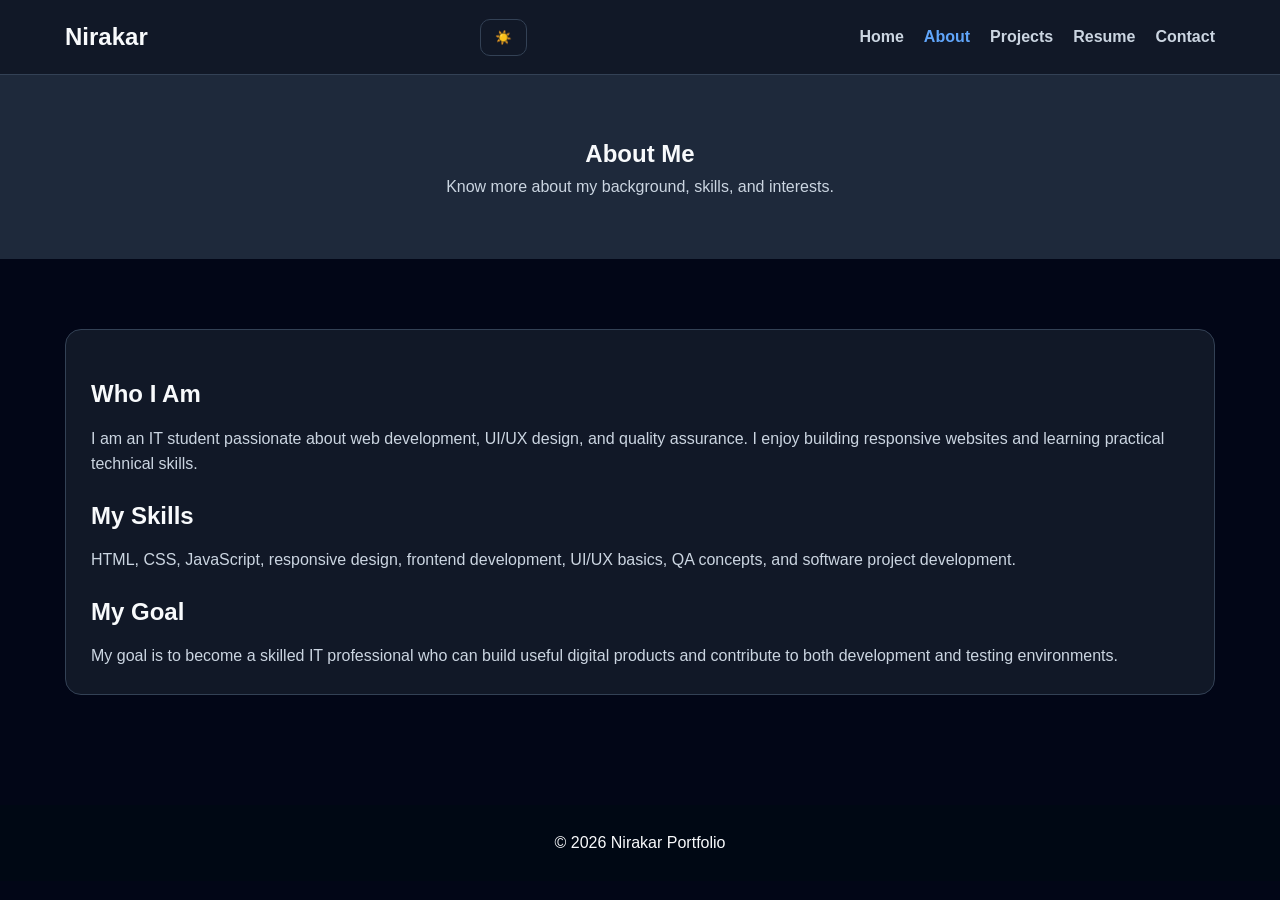
==== about.html @ ef01564d "initial portfolio website" ====
<!DOCTYPE html>
<html lang="en">
<head>
  <meta charset="UTF-8" />
  <meta name="viewport" content="width=device-width, initial-scale=1.0" />
  <title>Nirakar | About</title>
  <link rel="stylesheet" href="css/style.css" />
</head>
<body>
  <header class="site-header">
    <div class="container navbar">
      <h2 class="logo">Nirakar</h2>

      <div class="nav-actions">
        <button id="themeToggle" class="theme-toggle-btn" aria-label="Toggle theme">🌙</button>
        <button class="menu-toggle" id="menuToggle" aria-label="Open menu">☰</button>
      </div>

      <nav class="nav" id="navMenu">
        <a href="index.html">Home</a>
        <a href="about.html" class="active">About</a>
        <a href="projects.html">Projects</a>
        <a href="resume.html">Resume</a>
        <a href="contact.html">Contact</a>
      </nav>
    </div>
  </header>

  <main>
    <section class="page-banner">
      <div class="container">
        <h1>About Me</h1>
        <p>Know more about my background, skills, and interests.</p>
      </div>
    </section>

    <section class="section">
      <div class="container content-card">
        <h2>Who I Am</h2>
        <p>
          I am an IT student passionate about web development, UI/UX design, and quality assurance.
          I enjoy building responsive websites and learning practical technical skills.
        </p>

        <h2>My Skills</h2>
        <p>
          HTML, CSS, JavaScript, responsive design, frontend development, UI/UX basics,
          QA concepts, and software project development.
        </p>

        <h2>My Goal</h2>
        <p>
          My goal is to become a skilled IT professional who can build useful digital products
          and contribute to both development and testing environments.
        </p>
      </div>
    </section>
  </main>

  <footer class="site-footer">
    <div class="container footer-content">
      <p>&copy; <span id="year"></span> Nirakar Portfolio</p>
    </div>
  </footer>

  <script src="js/scripts.js"></script>
</body>
</html>
---- css/style.css ----
* {
  margin: 0;
  padding: 0;
  box-sizing: border-box;
}

:root {
  --bg-color: #ffffff;
  --text-color: #0f172a;
  --muted-text: #64748b;
  --card-bg: #ffffff;
  --border-color: #e2e8f0;
  --primary: #2563eb;
  --hero-bg: linear-gradient(to right, #f8fbff, #eef4ff);
  --section-bg: #f8fafc;
  --banner-bg: #f1f5f9;
  --footer-bg: #0f172a;
  --footer-text: #ffffff;
}

body.dark-mode {
  --bg-color: #020617;
  --text-color: #f8fafc;
  --muted-text: #cbd5e1;
  --card-bg: #111827;
  --border-color: #334155;
  --primary: #60a5fa;
  --hero-bg: linear-gradient(to right, #0f172a, #111827);
  --section-bg: #0f172a;
  --banner-bg: #1e293b;
  --footer-bg: #000814;
  --footer-text: #f8fafc;
}

body {
  font-family: Arial, Helvetica, sans-serif;
  line-height: 1.6;
  background-color: var(--bg-color);
  color: var(--text-color);
  transition: background-color 0.3s ease, color 0.3s ease;
}

html {
  scroll-behavior: smooth;
}

a {
  text-decoration: none;
  color: inherit;
}

.container {
  width: 90%;
  max-width: 1150px;
  margin: 0 auto;
}

.site-header {
  background: var(--card-bg);
  border-bottom: 1px solid var(--border-color);
  position: sticky;
  top: 0;
  z-index: 1000;
}

.navbar {
  display: flex;
  align-items: center;
  justify-content: space-between;
  padding: 18px 0;
  position: relative;
}

.logo {
  color: var(--text-color);
}

.nav {
  display: flex;
  gap: 20px;
}

.nav a {
  color: var(--muted-text);
  font-weight: 600;
}

.nav a.active,
.nav a:hover {
  color: var(--primary);
}

.nav-actions {
  display: flex;
  gap: 10px;
  align-items: center;
}

.theme-toggle-btn,
.menu-toggle {
  border: 1px solid var(--border-color);
  background: var(--card-bg);
  color: var(--text-color);
  padding: 10px 14px;
  border-radius: 10px;
  cursor: pointer;
}

.menu-toggle {
  display: none;
}

.hero {
  padding: 80px 0;
  background: var(--hero-bg);
}

.hero-content {
  display: grid;
  grid-template-columns: 1.5fr 1fr;
  gap: 30px;
  align-items: center;
}

.hero h1 {
  font-size: 2.7rem;
  margin-bottom: 15px;
}

.hero p {
  color: var(--muted-text);
  margin-bottom: 20px;
}

.hero-buttons {
  display: flex;
  gap: 15px;
  flex-wrap: wrap;
}

.hero-card,
.card,
.content-card {
  background: var(--card-bg);
  border: 1px solid var(--border-color);
  padding: 25px;
  border-radius: 16px;
}

.clock-box {
  margin-top: 15px;
}

.clock-box h4 {
  margin-bottom: 5px;
}

.clock-box p {
  font-size: 1.2rem;
  font-weight: bold;
  color: var(--primary);
}

.section {
  padding: 70px 0;
}

.light-bg {
  background: var(--section-bg);
}

.page-banner {
  padding: 60px 0;
  background: var(--banner-bg);
  text-align: center;
}

.page-banner p {
  color: var(--muted-text);
}

.section-title {
  text-align: center;
}

.section-title p {
  color: var(--muted-text);
}

.grid {
  display: grid;
  gap: 25px;
}

.grid-3 {
  grid-template-columns: repeat(3, 1fr);
}

.card h3,
.content-card h2 {
  margin-bottom: 12px;
}

.card p,
.content-card p {
  color: var(--muted-text);
}

.content-card h2 {
  margin-top: 20px;
}

.resume-wrapper {
  text-align: center;
}

.resume-img {
  width: 100%;
  max-width: 700px;
  border: 1px solid var(--border-color);
  border-radius: 12px;
}

.btn {
  display: inline-block;
  padding: 12px 22px;
  border-radius: 10px;
  font-weight: bold;
  margin-top: 20px;
}

.btn-primary {
  background: var(--primary);
  color: white;
}

.btn-secondary {
  border: 1px solid var(--primary);
  color: var(--primary);
}

.form-wrapper {
  max-width: 700px;
}

.form-group {
  margin-bottom: 20px;
}

.form-group label {
  display: block;
  margin-bottom: 8px;
  font-weight: bold;
}

.form-group input,
.form-group textarea {
  width: 100%;
  padding: 13px;
  border: 1px solid var(--border-color);
  border-radius: 10px;
  font-size: 1rem;
  background: var(--card-bg);
  color: var(--text-color);
}

.error {
  color: red;
  font-size: 0.9rem;
  display: block;
  margin-top: 6px;
}

.success-message {
  color: green;
  margin-top: 15px;
  font-weight: bold;
}

.site-footer {
  padding: 25px 0;
  background: var(--footer-bg);
  color: var(--footer-text);
  margin-top: 40px;
}

.footer-content {
  display: flex;
  justify-content: center;
}

@media (max-width: 900px) {
  .hero-content,
  .grid-3 {
    grid-template-columns: 1fr;
  }

  .hero h1 {
    font-size: 2.1rem;
  }
}

@media (max-width: 768px) {
  .menu-toggle {
    display: block;
  }

  .nav {
    display: none;
    flex-direction: column;
    position: absolute;
    top: 75px;
    right: 5%;
    background: var(--card-bg);
    border: 1px solid var(--border-color);
    padding: 15px;
    border-radius: 12px;
    width: 220px;
  }

  .nav.show {
    display: flex;
  }

  .section {
    padding: 50px 0;
  }

  .hero {
    padding: 60px 0;
  }
}
.project-card {
  border: 1px solid var(--border-color);
  transition: all 0.3s ease;
}

.project-card:hover {
  border-color: var(--primary);
  transform: translateY(-6px);
  box-shadow: 0 10px 20px rgba(0, 0, 0, 0.08);
}
.hero-buttons .btn {
  transition: all 0.3s ease;
}

.hero-buttons .btn:hover {
  transform: translateY(-4px);
  box-shadow: 0 10px 20px rgba(0, 0, 0, 0.12);
}

.hero-buttons .btn-primary:hover {
  background: #1d4ed8;
}

.hero-buttons .btn-secondary:hover {
  background: var(--primary);
  color: white;
}
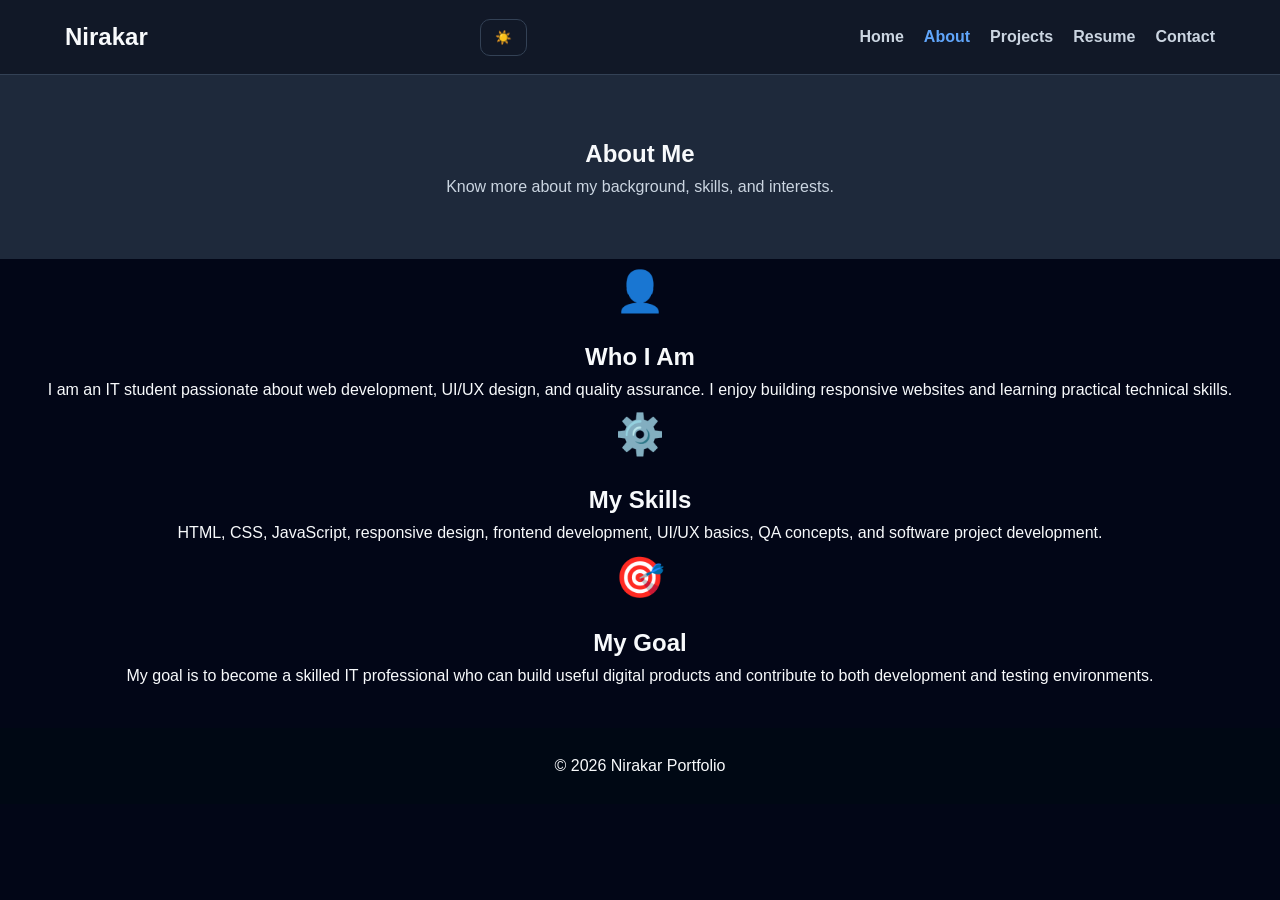
==== commit beef9c98: "Update" ====
--- a/about.html
+++ b/about.html
@@ -34,27 +34,32 @@
       </div>
     </section>
 
-    <section class="section">
-      <div class="container content-card">
-        <h2>Who I Am</h2>
-        <p>
-          I am an IT student passionate about web development, UI/UX design, and quality assurance.
-          I enjoy building responsive websites and learning practical technical skills.
-        </p>
+    <div class="about-card">
+  <div class="about-icon">👤</div>
+  <h2>Who I Am</h2>
+  <p>
+    I am an IT student passionate about web development, UI/UX design, and quality assurance.
+    I enjoy building responsive websites and learning practical technical skills.
+  </p>
+</div>
 
-        <h2>My Skills</h2>
-        <p>
-          HTML, CSS, JavaScript, responsive design, frontend development, UI/UX basics,
-          QA concepts, and software project development.
-        </p>
+<div class="about-card">
+  <div class="about-icon">⚙️</div>
+  <h2>My Skills</h2>
+  <p>
+    HTML, CSS, JavaScript, responsive design, frontend development, UI/UX basics,
+    QA concepts, and software project development.
+  </p>
+</div>
 
-        <h2>My Goal</h2>
-        <p>
-          My goal is to become a skilled IT professional who can build useful digital products
-          and contribute to both development and testing environments.
-        </p>
-      </div>
-    </section>
+<div class="about-card">
+  <div class="about-icon">🎯</div>
+  <h2>My Goal</h2>
+  <p>
+    My goal is to become a skilled IT professional who can build useful digital products
+    and contribute to both development and testing environments.
+  </p>
+</div>
   </main>
 
   <footer class="site-footer">
--- a/css/style.css
+++ b/css/style.css
@@ -356,4 +356,19 @@
 .hero-buttons .btn-secondary:hover {
   background: var(--primary);
   color: white;
+}
+
+.about-icon {
+  font-size: 40px;
+  margin-bottom: 15px;
+  transition: transform 0.3s ease;
+}
+
+/* Animate icon on hover */
+.about-card:hover .about-icon {
+  transform: scale(1.2) rotate(5deg);
+}
+
+.about-card {
+  text-align: center;
 }
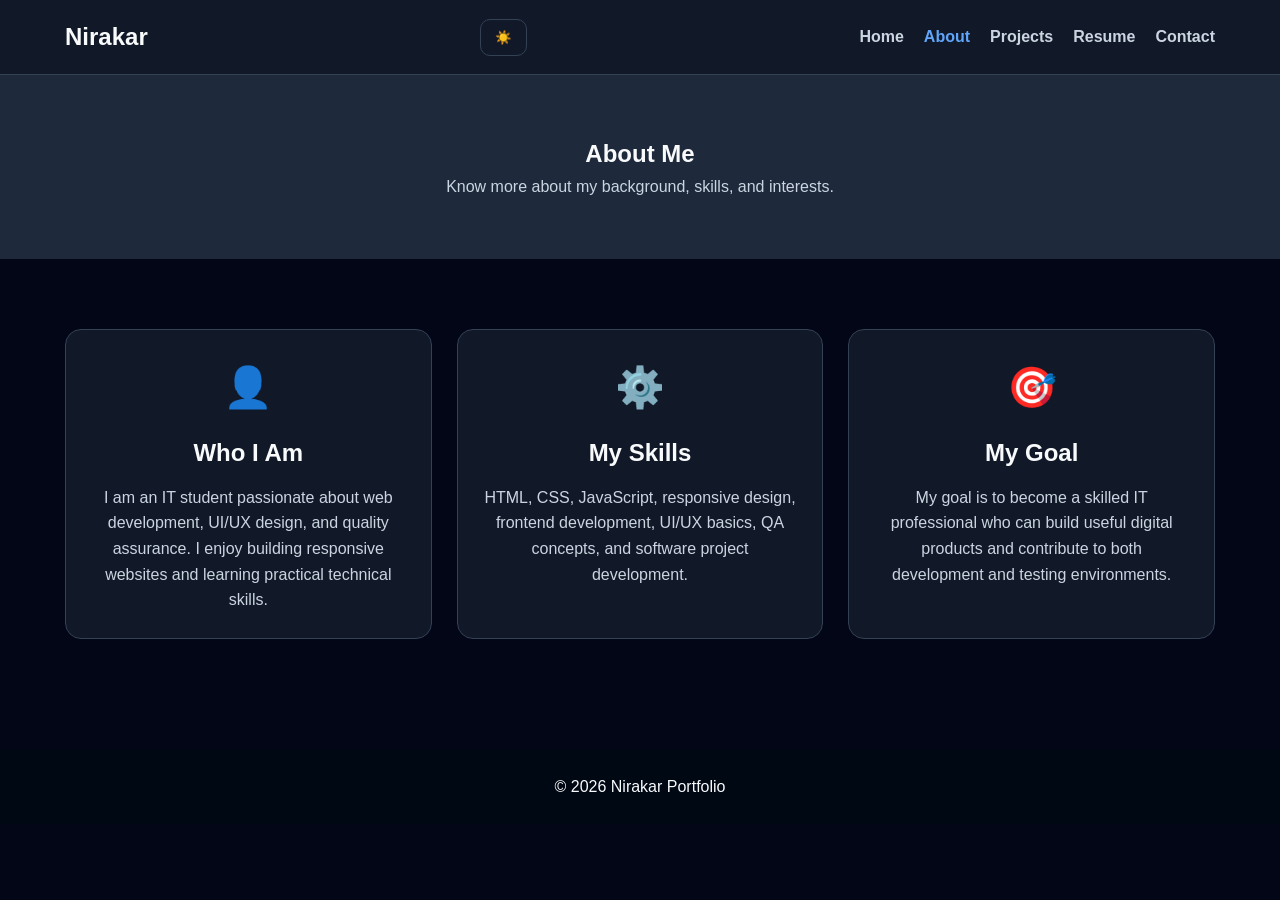
==== commit 184b87d3: "update2" ====
--- a/about.html
+++ b/about.html
@@ -34,32 +34,36 @@
       </div>
     </section>
 
-    <div class="about-card">
-  <div class="about-icon">👤</div>
-  <h2>Who I Am</h2>
-  <p>
-    I am an IT student passionate about web development, UI/UX design, and quality assurance.
-    I enjoy building responsive websites and learning practical technical skills.
-  </p>
-</div>
+    <section class="section">
+      <div class="container grid grid-3">
+        <div class="about-card">
+          <div class="about-icon">👤</div>
+          <h2>Who I Am</h2>
+          <p>
+            I am an IT student passionate about web development, UI/UX design, and quality assurance.
+            I enjoy building responsive websites and learning practical technical skills.
+          </p>
+        </div>
 
-<div class="about-card">
-  <div class="about-icon">⚙️</div>
-  <h2>My Skills</h2>
-  <p>
-    HTML, CSS, JavaScript, responsive design, frontend development, UI/UX basics,
-    QA concepts, and software project development.
-  </p>
-</div>
+        <div class="about-card">
+          <div class="about-icon">⚙️</div>
+          <h2>My Skills</h2>
+          <p>
+            HTML, CSS, JavaScript, responsive design, frontend development, UI/UX basics,
+            QA concepts, and software project development.
+          </p>
+        </div>
 
-<div class="about-card">
-  <div class="about-icon">🎯</div>
-  <h2>My Goal</h2>
-  <p>
-    My goal is to become a skilled IT professional who can build useful digital products
-    and contribute to both development and testing environments.
-  </p>
-</div>
+        <div class="about-card">
+          <div class="about-icon">🎯</div>
+          <h2>My Goal</h2>
+          <p>
+            My goal is to become a skilled IT professional who can build useful digital products
+            and contribute to both development and testing environments.
+          </p>
+        </div>
+      </div>
+    </section>
   </main>
 
   <footer class="site-footer">
--- a/css/style.css
+++ b/css/style.css
@@ -371,4 +371,36 @@
 
 .about-card {
   text-align: center;
+}
+.about-card {
+  background: var(--card-bg);
+  border: 1px solid var(--border-color);
+  padding: 25px;
+  border-radius: 16px;
+  text-align: center;
+  transition: all 0.3s ease;
+}
+
+.about-card:hover {
+  transform: translateY(-8px) scale(1.02);
+  border-color: var(--primary);
+  box-shadow: 0 15px 30px rgba(0, 0, 0, 0.1);
+}
+
+.about-card h2 {
+  margin-bottom: 12px;
+}
+
+.about-card p {
+  color: var(--muted-text);
+}
+
+.about-icon {
+  font-size: 40px;
+  margin-bottom: 15px;
+  transition: transform 0.3s ease;
+}
+
+.about-card:hover .about-icon {
+  transform: scale(1.2) rotate(5deg);
 }
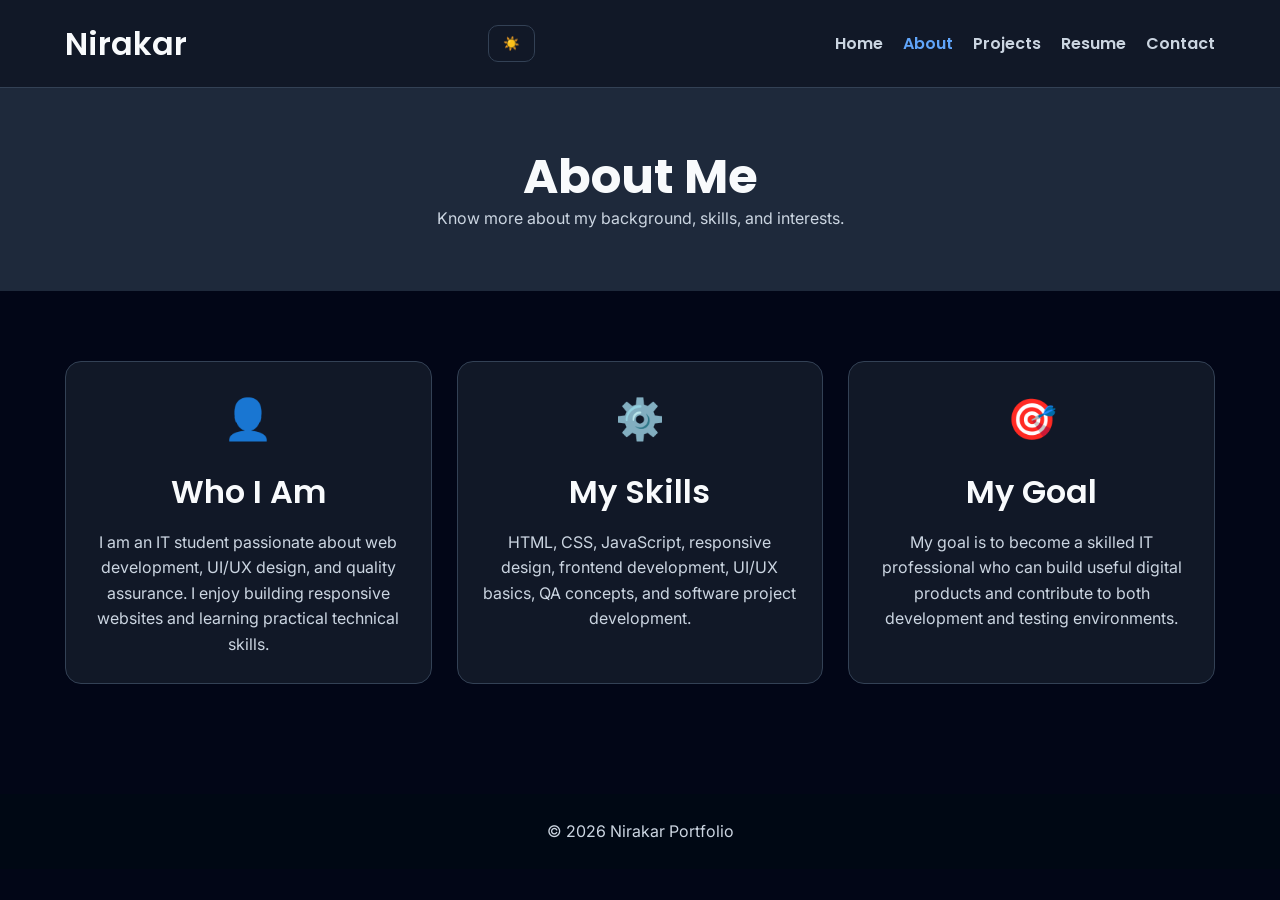
==== commit 92361b77: "final change fonts" ====
--- a/about.html
+++ b/about.html
@@ -4,6 +4,9 @@
   <meta charset="UTF-8" />
   <meta name="viewport" content="width=device-width, initial-scale=1.0" />
   <title>Nirakar | About</title>
+  <link rel="preconnect" href="https://fonts.googleapis.com">
+<link rel="preconnect" href="https://fonts.gstatic.com" crossorigin>
+<link href="https://fonts.googleapis.com/css2?family=Inter:wght@400;500;600&family=Poppins:wght@500;600;700&display=swap" rel="stylesheet">
   <link rel="stylesheet" href="css/style.css" />
 </head>
 <body>
--- a/css/style.css
+++ b/css/style.css
@@ -5,17 +5,17 @@
 }
 
 :root {
-  --bg-color: #ffffff;
-  --text-color: #0f172a;
-  --muted-text: #64748b;
-  --card-bg: #ffffff;
-  --border-color: #e2e8f0;
-  --primary: #2563eb;
-  --hero-bg: linear-gradient(to right, #f8fbff, #eef4ff);
-  --section-bg: #f8fafc;
-  --banner-bg: #f1f5f9;
-  --footer-bg: #0f172a;
-  --footer-text: #ffffff;
+  --bg-color: #f8f3eb;
+  --text-color: #2f2a24;
+  --muted-text: #6b6257;
+  --card-bg: #fffaf3;
+  --border-color: #e6d9c8;
+  --primary: #b07d4f;
+  --hero-bg: linear-gradient(to right, #f7efe4, #f3e7d7);
+  --section-bg: #f5ede2;
+  --banner-bg: #efe3d3;
+  --footer-bg: #3b2f25;
+  --footer-text: #fdf8f2;
 }
 
 body.dark-mode {
@@ -290,15 +290,23 @@
 }
 
 @media (max-width: 900px) {
-  .hero-content,
   .grid-3 {
     grid-template-columns: 1fr;
   }
 
+  .about-card {
+    padding: 20px;
+  }
+
+  .about-icon {
+    font-size: 32px;
+  }
+}
+
   .hero h1 {
     font-size: 2.1rem;
   }
-}
+
 
 @media (max-width: 768px) {
   .menu-toggle {
@@ -403,4 +411,108 @@
 
 .about-card:hover .about-icon {
   transform: scale(1.2) rotate(5deg);
+}
+.clock-box {
+  margin-top: 20px;
+  padding: 18px;
+  border-radius: 14px;
+  border: 1px solid var(--border-color);
+  background: var(--card-bg);
+  transition: all 0.3s ease;
+}
+
+.clock-box:hover {
+  transform: translateY(-6px);
+  border-color: var(--primary);
+  box-shadow: 0 10px 20px rgba(0, 0, 0, 0.08);
+}
+
+.clock-box h4 {
+  margin-bottom: 5px;
+}
+
+.clock-box .date {
+  font-size: 0.9rem;
+  color: var(--muted-text);
+  margin-bottom: 5px;
+}
+
+.clock-box .time {
+  font-size: 1.4rem;
+  font-weight: bold;
+  color: var(--primary);
+}
+
+.social-section {
+  margin-top: 40px;
+  text-align: center;
+}
+
+.social-links {
+  margin-top: 15px;
+  display: flex;
+  justify-content: center;
+  gap: 15px;
+  flex-wrap: wrap;
+}
+
+.social-btn {
+  padding: 12px 18px;
+  border-radius: 10px;
+  font-weight: bold;
+  text-decoration: none;
+  transition: all 0.3s ease;
+  color: white;
+}
+
+/* Instagram */
+.social-btn.instagram {
+  background: #e1306c;
+}
+
+.social-btn.instagram:hover {
+  background: #c8235d;
+  transform: translateY(-4px);
+}
+
+/* Facebook */
+.social-btn.facebook {
+  background: #1877f2;
+}
+
+.social-btn.facebook:hover {
+  background: #0f5dc2;
+  transform: translateY(-4px);
+}
+body {
+  font-family: 'Inter', sans-serif;
+  line-height: 1.6;
+  background-color: var(--bg-color);
+  color: var(--text-color);
+  transition: background-color 0.3s ease, color 0.3s ease;
+}
+h1, h2, h3, h4, h5, h6,
+.logo,
+.nav a,
+.btn {
+  font-family: 'Poppins', sans-serif;
+}
+h1 {
+  font-size: 3rem;
+  font-weight: 700;
+  line-height: 1.2;
+}
+
+h2 {
+  font-size: 2rem;
+  font-weight: 600;
+}
+
+h3 {
+  font-size: 1.25rem;
+  font-weight: 600;
+}
+p {
+  font-size: 1rem;
+  color: var(--muted-text);
 }
